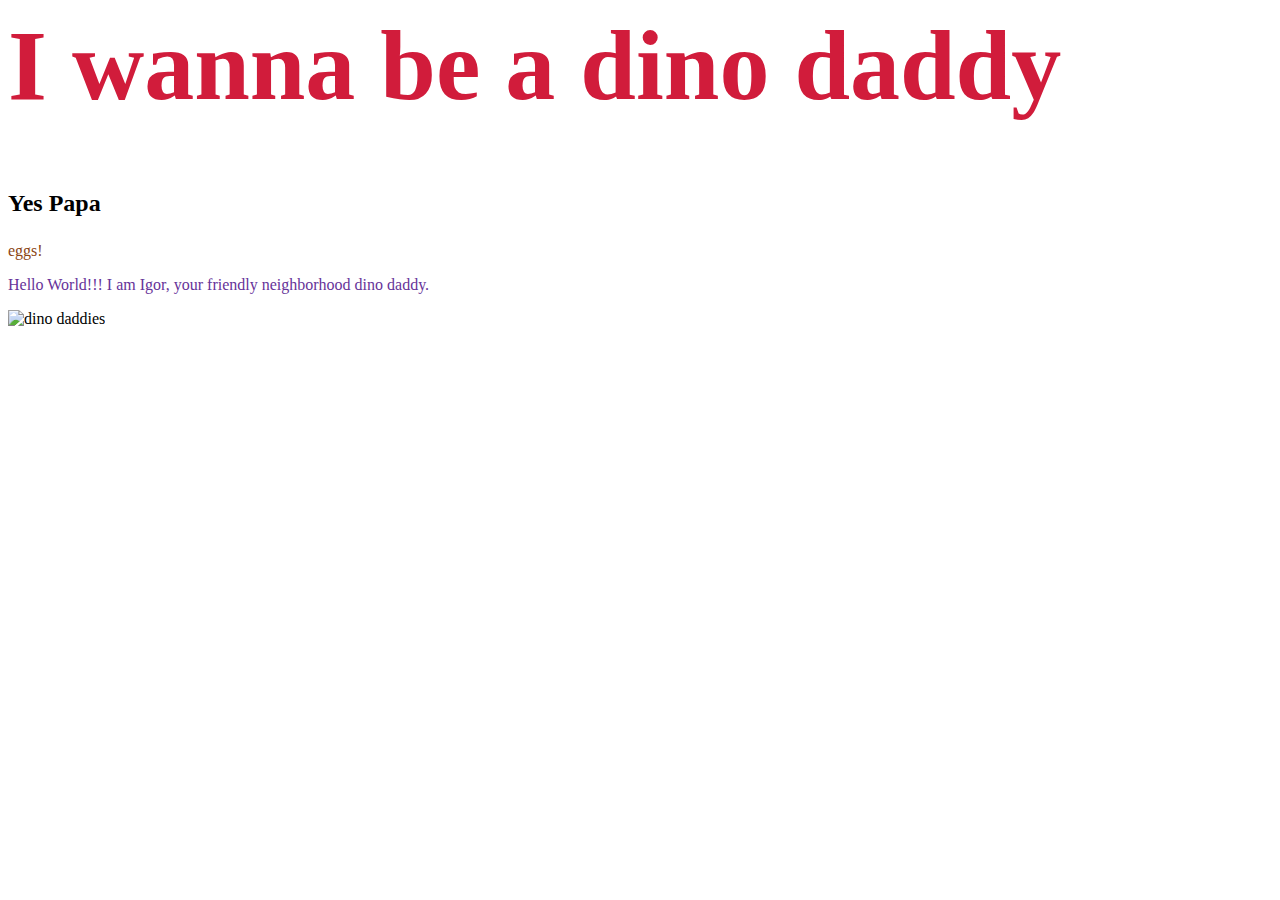
==== index.html @ f1a70041 "Add files via upload" ====
<html lang="en">
<head>
    <meta charset="UTF-8">
    <meta name="viewport" content="width=device-width, initial-scale=1.0">
    <meta http-equiv="X-UA-Compatible" content="ie=edge">
    <title>Document</title>
    <link rel="stylesheet" href="style.css">
</head>
<body>
    <h1>I wanna be a dino daddy</h1>
    <h2>Yes Papa</h2>
    <h3>    </h3>
    <h4></h4>
    <h5></h5>
    <h6></h6>
    <p class="egg" id="dad">eggs!</p>
    <p> Hello World!!! I am Igor, your friendly neighborhood dino daddy. </p>
    <img src="https://tse4.mm.bing.net/th?id=OIP.eUdJ9Pm8U5OHb2zysHjF9gHaJe&pid=Api" alt="dino daddies">

</body>
</html>
---- style.css ----
h1 {color: rgb(209, 28, 59);
font-size: 100px;}

p {color: rebeccapurple;}

.egg {color: royalblue;}

#dad {color: saddlebrown;}
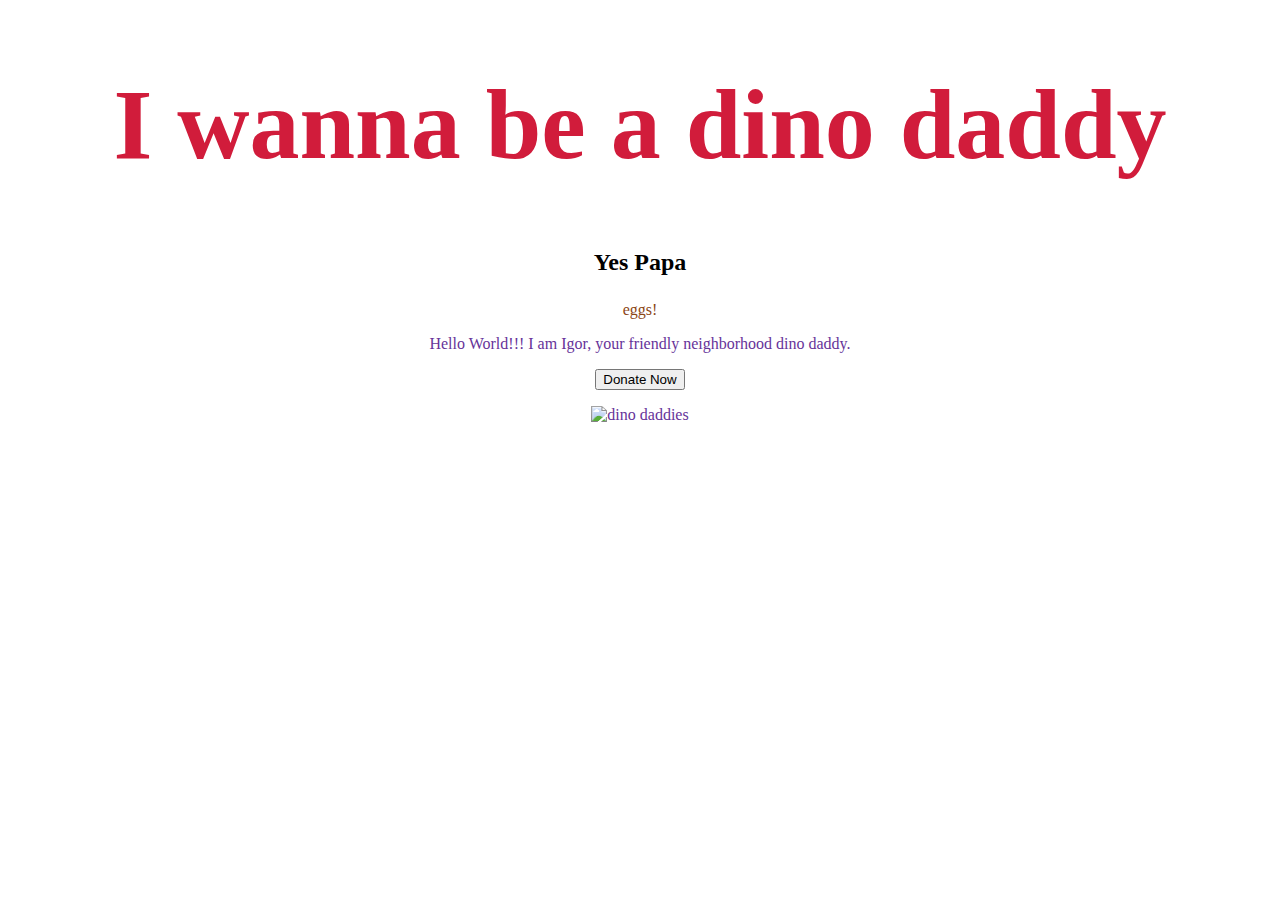
==== commit f4e76baa: "Add files via upload" ====
--- a/index.html
+++ b/index.html
@@ -1,4 +1,5 @@
-<html lang="en">
+<!doctype html>
+<html>
 <head>
     <meta charset="UTF-8">
     <meta name="viewport" content="width=device-width, initial-scale=1.0">
@@ -6,6 +7,7 @@
     <title>Document</title>
     <link rel="stylesheet" href="style.css">
 </head>
+
 <body>
     <h1>I wanna be a dino daddy</h1>
     <h2>Yes Papa</h2>
@@ -13,9 +15,15 @@
     <h4></h4>
     <h5></h5>
     <h6></h6>
+
     <p class="egg" id="dad">eggs!</p>
+
     <p> Hello World!!! I am Igor, your friendly neighborhood dino daddy. </p>
-    <img src="https://tse4.mm.bing.net/th?id=OIP.eUdJ9Pm8U5OHb2zysHjF9gHaJe&pid=Api" alt="dino daddies">
+    
+    <button>Donate Now</button>
 
+    <p>
+        <img src="https://tse4.mm.bing.net/th?id=OIP.eUdJ9Pm8U5OHb2zysHjF9gHaJe&pid=Api" alt="dino daddies">
+    </p>
 </body>
-</html>+</html>
--- a/style.css
+++ b/style.css
@@ -1,3 +1,4 @@
+body {text-align: center;}
 h1 {color: rgb(209, 28, 59);
 font-size: 100px;}
 
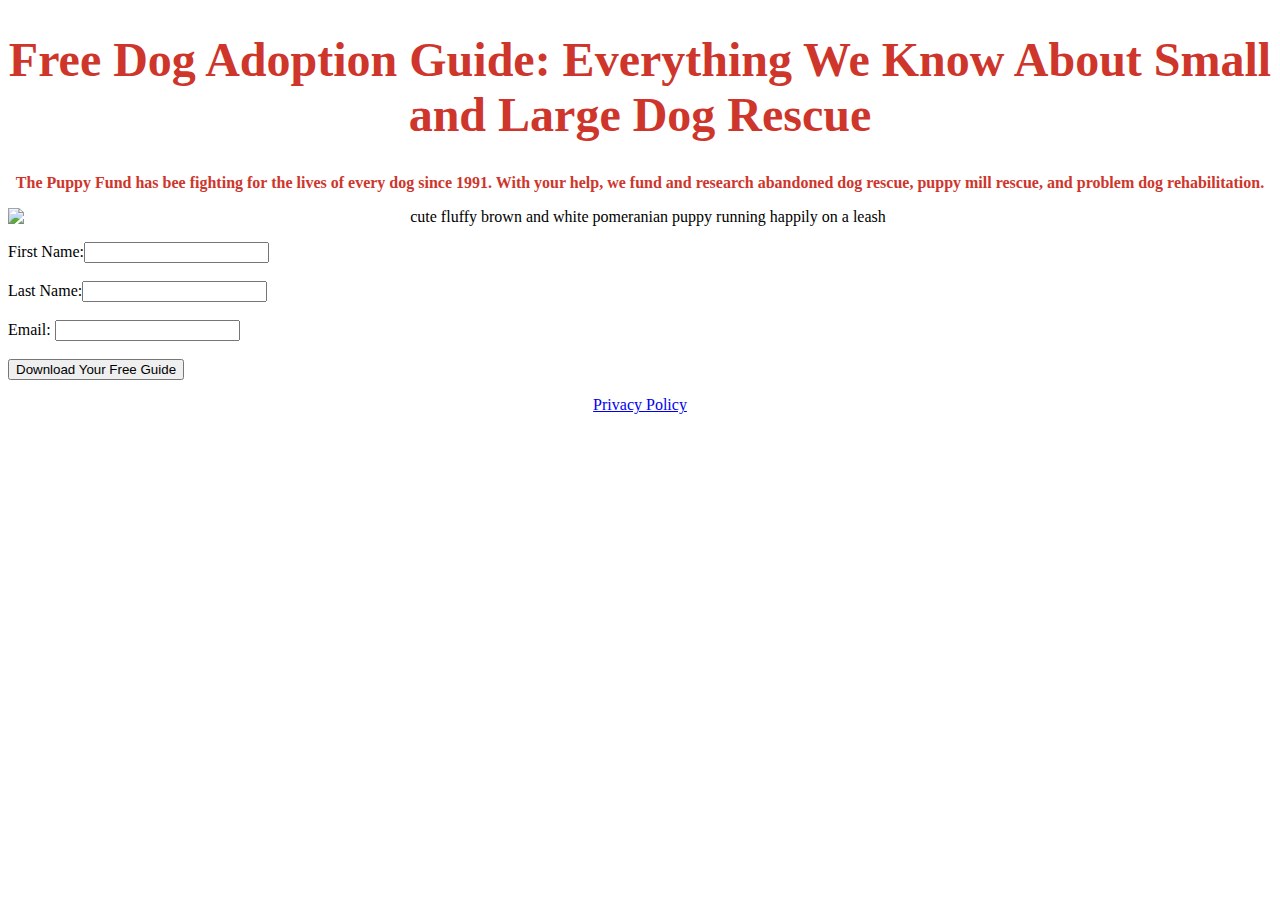
==== commit fda6c39c: "Add files via upload" ====
--- a/index.html
+++ b/index.html
@@ -1,29 +1,77 @@
 <!doctype html>
 <html>
+
 <head>
     <meta charset="UTF-8">
     <meta name="viewport" content="width=device-width, initial-scale=1.0">
     <meta http-equiv="X-UA-Compatible" content="ie=edge">
-    <title>Document</title>
+    <title>
+        Free Dog Adoption Guide: Everything We Know About Small and Large Dog Rescue
+    </title>
+    <meta name="description" content="A free all purpose guide to 
+    dog rescue and adoption">
     <link rel="stylesheet" href="style.css">
+    <!-- Global site tag (gtag.js) - Google Analytics -->
+    <script async src="https://www.googletagmanager.com/gtag/js?id=UA-151776443-1"></script>
+    <script>
+    window.dataLayer = window.dataLayer || [];
+    function gtag(){dataLayer.push(arguments);}
+     gtag('js', new Date());
+
+    gtag('config', 'UA-151776443-1');
+    </script>
+
 </head>
 
 <body>
-    <h1>I wanna be a dino daddy</h1>
-    <h2>Yes Papa</h2>
-    <h3>    </h3>
-    <h4></h4>
-    <h5></h5>
-    <h6></h6>
+<h1 align="center" style="font-size: 3em;"> 
+    <div class="puppy"></div>
+    <font 
+            color="#CE362C">Free Dog Adoption Guide: 
+            Everything We Know About Small and Large Dog Rescue
+    </font> 
+    
+ </h1> 
+</div>
 
-    <p class="egg" id="dad">eggs!</p>
 
-    <p> Hello World!!! I am Igor, your friendly neighborhood dino daddy. </p>
+<h2 align="center" style="font-size: 1em;">
+    <font 
+    color="#CE362C">The Puppy Fund has bee fighting for the lives of every dog since 1991. 
+    With your help, we fund and research abandoned dog rescue, puppy mill rescue, 
+    and problem dog rehabilitation.
+    </font>  
+</h2>
+
     
-    <button>Donate Now</button>
 
-    <p>
-        <img src="https://tse4.mm.bing.net/th?id=OIP.eUdJ9Pm8U5OHb2zysHjF9gHaJe&pid=Api" alt="dino daddies">
-    </p>
+
+<p>
+    <img
+        class="son"
+        src="pomeranian puppy.jpg" 
+        alt="cute fluffy brown and white pomeranian puppy running happily on a leash">
+    <form>
+            First Name:<input name="First Name" type="text"> 
+       
+    </form> 
+    <br>
+    <form>
+            Last Name:<input name="Last Name" type="text">
+    </form>
+    <br>
+    <form>
+            Email: <input name="Email" type="text">
+       
+    <br>
+    </form> 
+    <br>
+    <button type="button" onclick="alert('The puppies of the world all thank you!')">
+        Download Your Free Guide</button> 
+</p>
+
+<p class="footer">
+<a href="privacypolicy.html">Privacy Policy</a>
+</p>
 </body>
 </html>
--- a/style.css
+++ b/style.css
@@ -1,9 +1,28 @@
-body {text-align: center;}
-h1 {color: rgb(209, 28, 59);
-font-size: 100px;}
+html 
 
-p {color: rebeccapurple;}
+.puppy {size: large;}  
 
-.egg {color: royalblue;}
 
-#dad {color: saddlebrown;}+p { 
+    text-align: center;
+    background: url(maltese-puppy-ultra-hd-4k.jpg) no-repeat center center fixed; 
+    -webkit-background-size: cover;
+    -moz-background-size: cover;
+    -o-background-size: cover;
+    background-size: cover;
+  }
+
+    .son {
+        display: block;
+        margin-left: zero;
+        margin-right: auto;
+}
+    #footer {
+        text-align: center;
+        left:0px;
+        bottom:0px;
+        height:30px;
+        width:100%;
+        background:#999;
+     }  
+
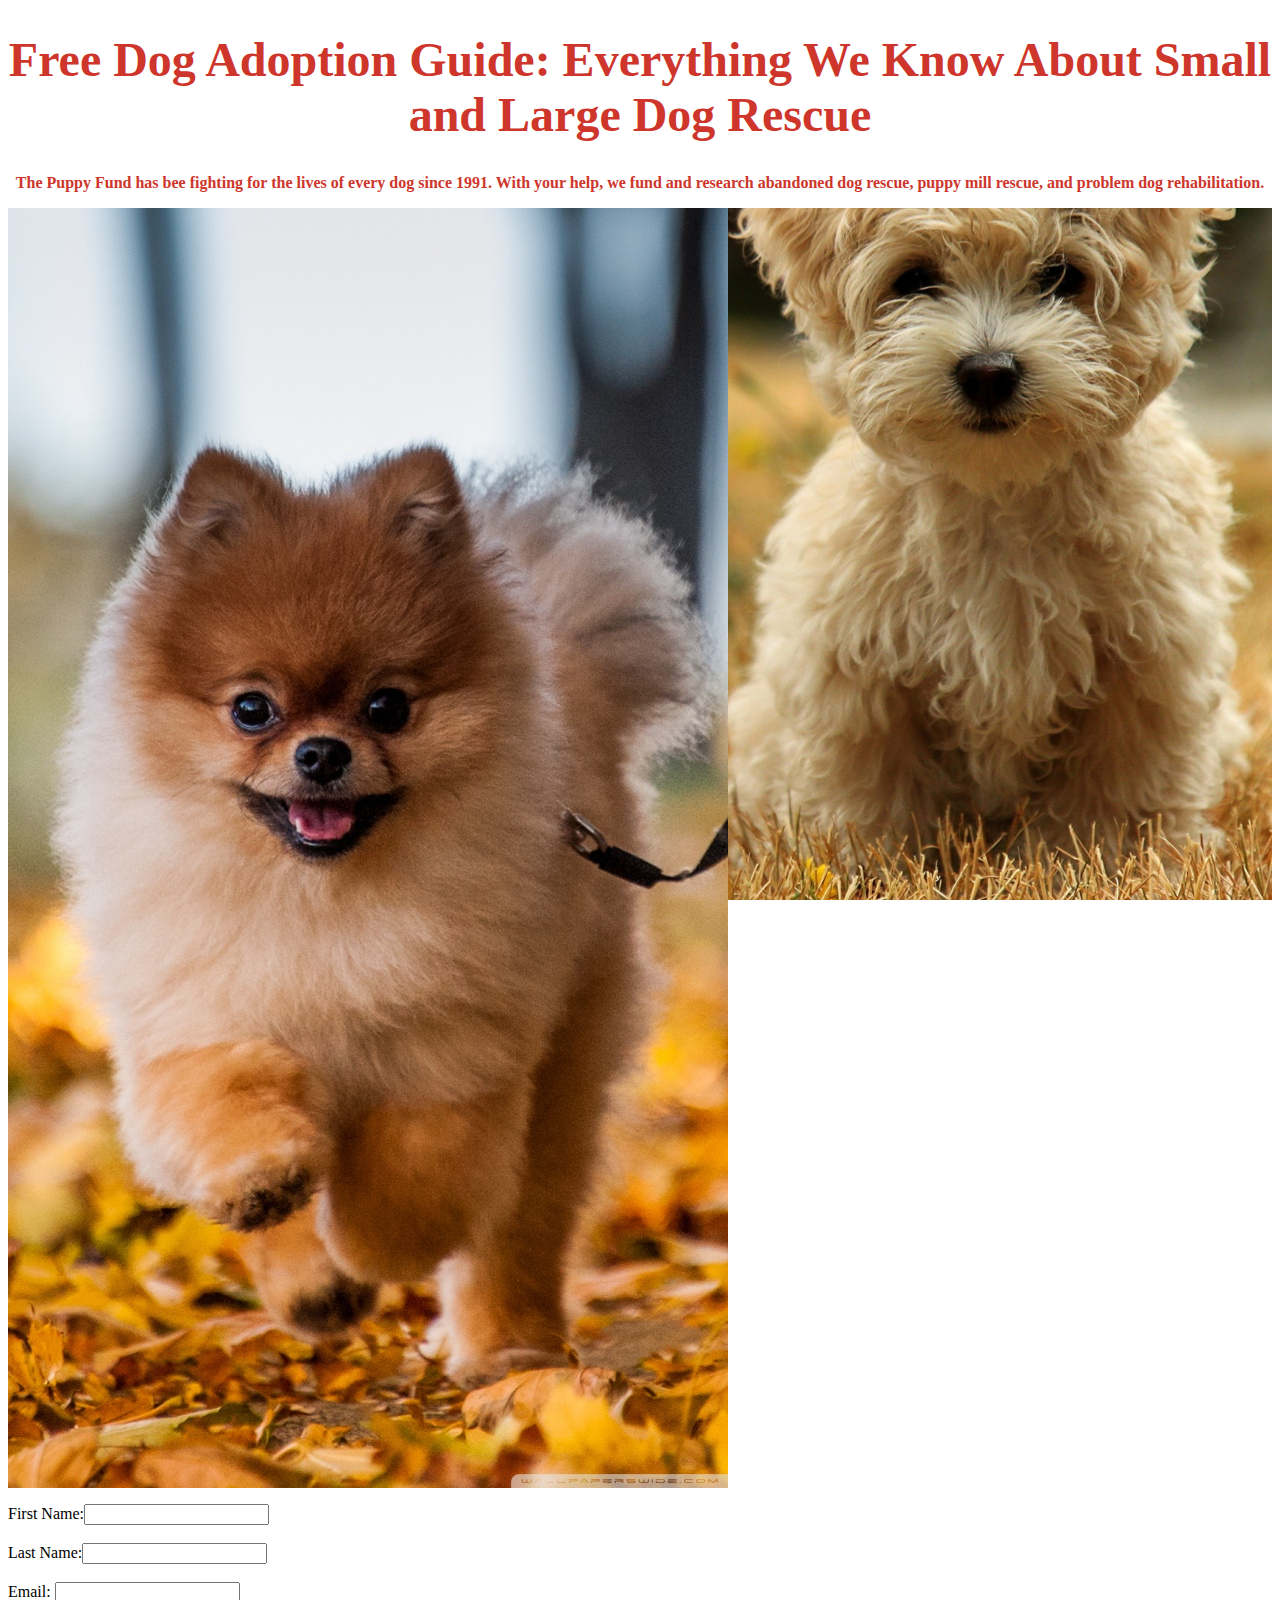
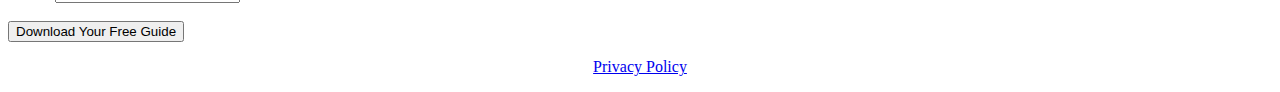
==== commit b8b96547: "Add files via upload" ====
--- a/index.html
+++ b/index.html
@@ -49,7 +49,7 @@
 <p>
     <img
         class="son"
-        src="pomeranian puppy.jpg" 
+        src="Images/pomeranian puppy.jpg" 
         alt="cute fluffy brown and white pomeranian puppy running happily on a leash">
     <form>
             First Name:<input name="First Name" type="text"> 
--- a/style.css
+++ b/style.css
@@ -5,7 +5,7 @@
 
 p { 
     text-align: center;
-    background: url(maltese-puppy-ultra-hd-4k.jpg) no-repeat center center fixed; 
+    background: url(Images/maltese-puppy-ultra-hd-4k.jpg) no-repeat center center fixed; 
     -webkit-background-size: cover;
     -moz-background-size: cover;
     -o-background-size: cover;
